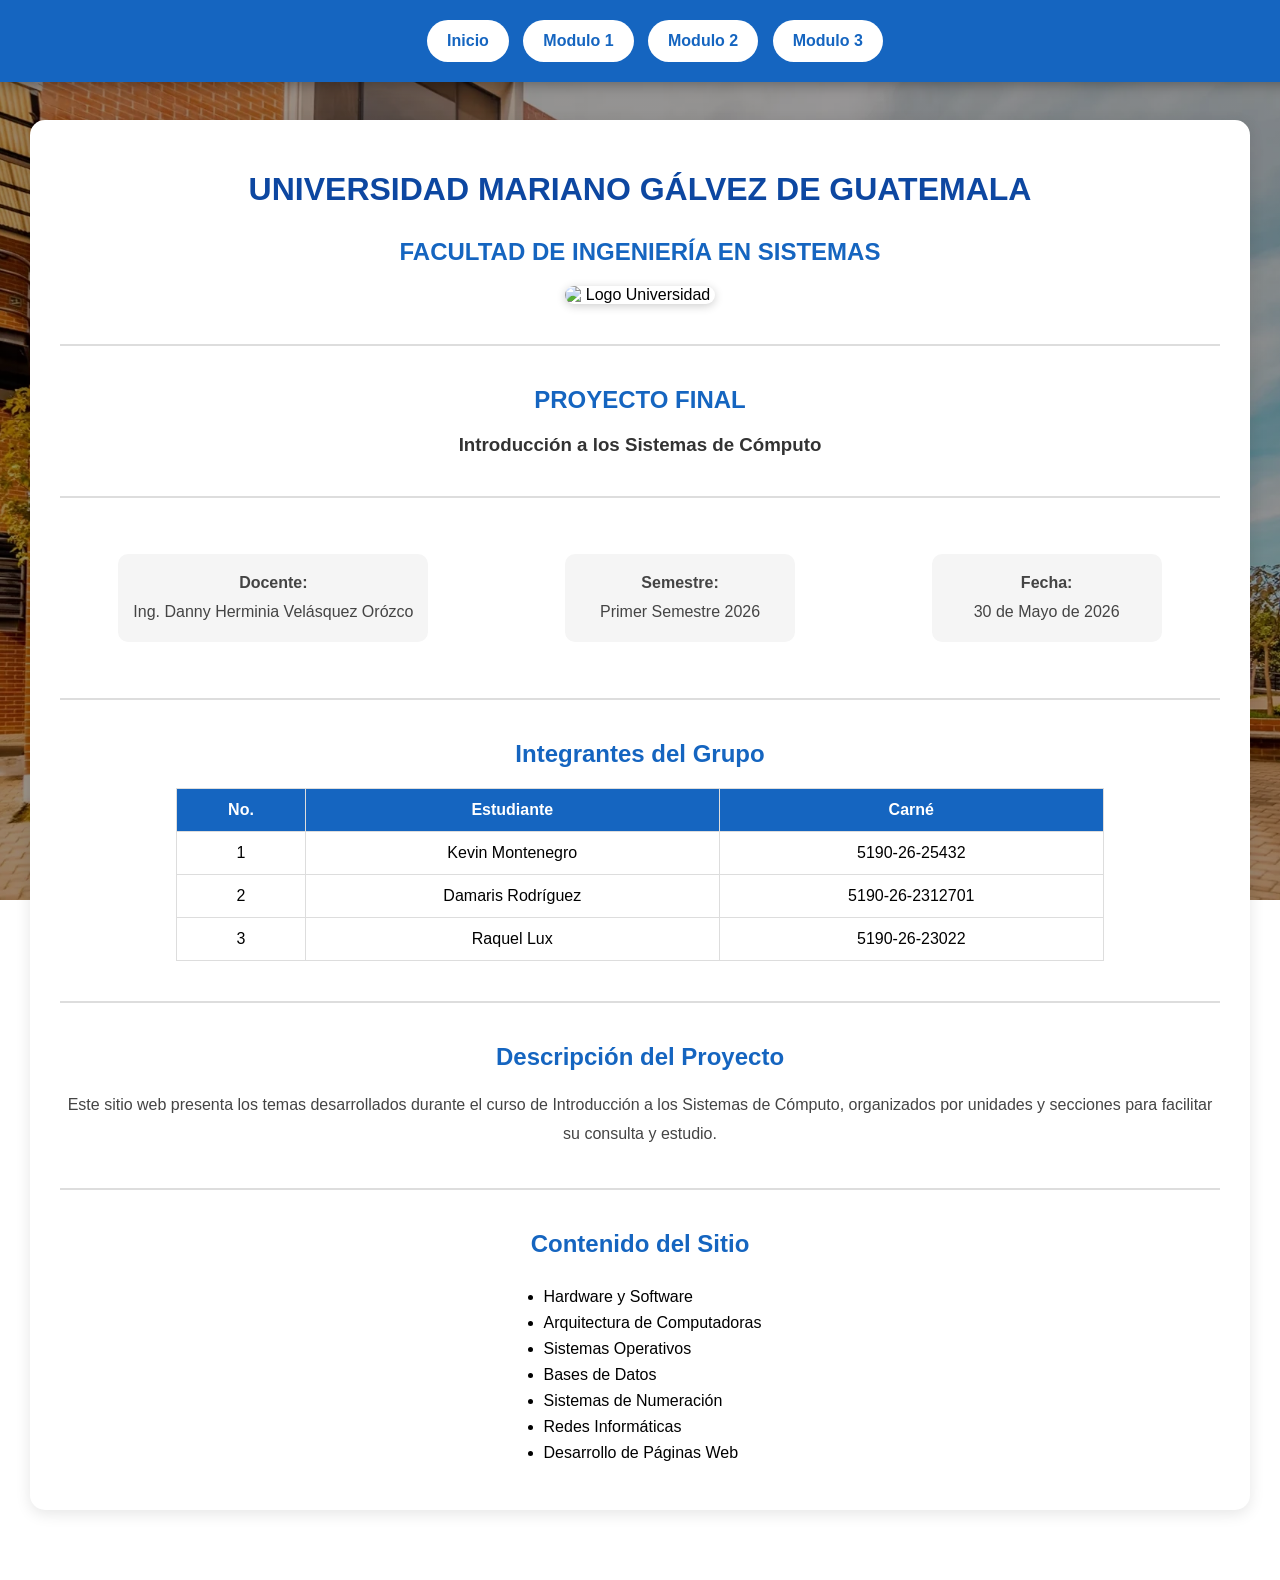
==== Intro/index.html @ de19f569 "Proyecto" ====
<!DOCTYPE html>
<html lang="es">
<head>
    <meta charset="UTF-8">
    <meta name="viewport" content="width=device-width, initial-scale=1.0">
    <title>Botones con Información</title>

    <link rel="stylesheet" href="style.css">
</head>
<body>
        <nav>
            <button onclick="mostrarInfo('inicio')">Inicio

            </button>

            <button onclick="mostrarInfo('info1')">
                Modulo 1
            </button>

            <button onclick="mostrarInfo('info2')">
                 Modulo 2
            </button>

            <button onclick="mostrarInfo('info3')">
                Modulo 3
            </button>
        </nav>

<div id="inicio" class="contenido">

    <div class="semana portada">

        <h1>UNIVERSIDAD MARIANO GÁLVEZ DE GUATEMALA</h1>

        <h2>FACULTAD DE INGENIERÍA EN SISTEMAS</h2>

        <img src="C:\Users\PC\OneDrive\Escritorio\Archivos\Intro\imagenes\Umg.jpg" alt="Logo Universidad" class="logo">

        <hr>

        <h2>PROYECTO FINAL</h2>

        <h3>Introducción a los Sistemas de Cómputo</h3>

        <hr>

        <div class="datos-proyecto">

            <p><strong>Docente:</strong><br>
            Ing. Danny Herminia Velásquez Orózco</p>

            <p><strong>Semestre:</strong><br>
            Primer Semestre 2026</p>

            <p><strong>Fecha:</strong><br>
            30 de Mayo de 2026</p>

        </div>

        <hr>

        <h2>Integrantes del Grupo</h2>

        <table class="tabla-integrantes">

            <tr>
                <th>No.</th>
                <th>Estudiante</th>
                <th>Carné</th>
            </tr>

            <tr>
                <td>1</td>
                <td>Kevin Montenegro</td>
                <td>5190-26-25432</td>
            </tr>

            <tr>
                <td>2</td>
                <td>Damaris Rodríguez</td>
                <td>5190-26-2312701</td>
            </tr>

            <tr>
                <td>3</td>
                <td>Raquel Lux</td>
                <td>5190-26-23022</td>
            </tr>

        </table>

        <hr>

        <h2>Descripción del Proyecto</h2>

        <p>
            Este sitio web presenta los temas desarrollados
            durante el curso de Introducción a los Sistemas de Cómputo,
            organizados por unidades y secciones para facilitar
            su consulta y estudio.
        </p>

        <hr>

        <h2>Contenido del Sitio</h2>

        <ul class="indice">

            <li>Hardware y Software</li>
            <li>Arquitectura de Computadoras</li>
            <li>Sistemas Operativos</li>
            <li>Bases de Datos</li>
            <li>Sistemas de Numeración</li>
            <li>Redes Informáticas</li>
            <li>Desarrollo de Páginas Web</li>

        </ul>

    </div>

</div>

    <div id="info1" class="contenido">
        <div class="semana">  

    <h1>Hardware y Software</h1>

    <hr>

    <p>
        El hardware y el software son elementos fundamentales
        de cualquier sistema informático. Ambos trabajan juntos
        para permitir el funcionamiento correcto de una computadora.
    </p>

    <hr>

    <h2>Historia de la Computadora Personal</h2>

    <h3>1975: Altair 8800</h3>

    <p>
        Considerada la primera computadora personal accesible,
        revolucionó el concepto de computación doméstica.
    </p>

    <img src="C:\Users\PC\OneDrive\Escritorio\Archivos\Intro\imagenes\altair.jpg" width="350">

    <h3>1981: IBM PC</h3>

    <p>
        Transformó el mercado gracias a su arquitectura abierta
        y su amplia adopción empresarial.
    </p>

    <img src="https://upload.wikimedia.org/wikipedia/commons/6/69/IBM_PC_5150.jpg" width="350">

    <hr>

    <h2>Clasificación de las Computadoras</h2>

    <h3>Según Tamaño y Potencia</h3>

    <ul>
        <li>Supercomputadoras</li>
        <li>Mainframes</li>
        <li>Minicomputadoras</li>
        <li>Computadoras personales</li>
    </ul>

    <h3>Según Propósito</h3>

    <ul>
        <li>Propósito general: PCs y laptops</li>
        <li>Propósito específico: servidores y sistemas embebidos</li>
    </ul>

    <h3>Según Arquitectura</h3>

    <ul>
        <li>Monousuario y multiusuario</li>
        <li>Centralizadas y distribuidas</li>
    </ul>

    <hr>

    <h2>Software: El Alma de la Computadora</h2>

    <p>
        El software es el conjunto de instrucciones que controlan
        el hardware y permiten realizar tareas específicas.
    </p>

    <h3>Software de Sistema</h3>

    <ul>
        <li>Windows</li>
        <li>Linux</li>
        <li>macOS</li>
        <li>Controladores</li>
    </ul>

    <h3>Software de Aplicación</h3>

    <ul>
        <li>Procesadores de texto</li>
        <li>Navegadores web</li>
        <li>Juegos</li>
        <li>Herramientas de productividad</li>
    </ul>

    <hr>

    <h2>Hardware: El Cuerpo Físico</h2>

    <img src="C:\Users\PC\OneDrive\Escritorio\Archivos\Intro\imagenes\hardware1.jpg" width="450">

    <h3>CPU</h3>

    <p>
        Es el cerebro de la computadora y procesa instrucciones.
    </p>

    <h3>Memoria RAM</h3>

    <p>
        Almacena temporalmente los datos que se están utilizando.
    </p>

    <h3>Disco Duro / SSD</h3>

    <p>
        Guarda archivos, programas y el sistema operativo.
    </p>

    <h3>Placa Base</h3>

    <p>
        Conecta todos los componentes del sistema.
    </p>

    <hr>

    <h2>Firmware y Middleware</h2>

    <h3>Firmware</h3>

    <p>
        Software integrado dentro del hardware.
    </p>

    <ul>
        <li>BIOS</li>
        <li>Firmware de impresoras</li>
        <li>Controladores</li>
    </ul>

    <h3>Middleware</h3>

    <p>
        Software intermediario que permite comunicación entre aplicaciones.
    </p>

    <ul>
        <li>APIs</li>
        <li>Servidores</li>
        <li>Bases de datos</li>
    </ul>

    <hr>

    <h2>Conectividad</h2>

    <ul>
        <li>Ethernet</li>
        <li>Wi-Fi</li>
        <li>Bluetooth</li>
        <li>TCP/IP</li>
        <li>USB</li>
    </ul>

    <hr>

    <h2>Dispositivos Periféricos</h2>

    <h3>Entrada</h3>

    <ul>
        <li>Teclado</li>
        <li>Mouse</li>
        <li>Escáner</li>
        <li>Micrófono</li>
    </ul>

    <h3>Salida</h3>

    <ul>
        <li>Monitor</li>
        <li>Impresora</li>
        <li>Altavoces</li>
        <li>Proyector</li>
    </ul>

    <h3>Almacenamiento Externo</h3>

    <ul>
        <li>USB</li>
        <li>Discos externos</li>
        <li>Tarjetas SD</li>
    </ul>


    <hr>

    <h2>Ranuras de Expansión y Puertos</h2>

    <ul>
        <li>PCI</li>
        <li>PCIe</li>
        <li>USB</li>
        <li>HDMI</li>
        <li>Ethernet</li>
    </ul>

    <hr>

    <h2>Conclusión</h2>

    <p>
        El hardware y el software son inseparables.
        Ambos evolucionan constantemente para mejorar
        la productividad y la experiencia tecnológica.
    </p>
    <hr>    

    <h1>Arquitectura de Computadoras</h1>

    <h2>Componentes de la Microcomputadora</h2>

    <p>
    Las microcomputadoras utilizan un microprocesador
    como CPU principal.
    </p>

    <img src="C:\Users\PC\OneDrive\Escritorio\Archivos\Intro\imagenes\microcomputadora.jpg" width="400">

    <hr>

    <h2>Tipos de Componentes</h2>

    <h3>Hardware</h3>

    <p>
    Parte física o material de la computadora.
    </p>

    <h3>Software</h3>

    <p>
    Parte lógica o programas que hacen funcionar
    la computadora.
    </p>

    <hr>

    <h2>Componentes Físicos</h2>

    <ul>
    <li>CPU</li>
    <li>Memoria</li>
    <li>Entrada y salida</li>
    </ul>

    <hr>

    <h2>CPU</h2>

    <p>
        La Unidad Central de Proceso es el cerebro
        de la computadora.
    </p>

    <ul>
    <li>Procesa datos</li>
    <li>Coordina componentes</li>
    <li>Ejecuta operaciones lógicas y aritméticas</li>
    </ul>

    <hr>

    <h2>Partes del CPU</h2>

    <ul>
    <li>Unidad aritmética lógica</li>
    <li>Unidad de control</li>
    <li>Registros</li>
    </ul>

    <hr>

    <h2>Memoria RAM y ROM</h2>

    <h3>RAM</h3>

    <p>
    Memoria volátil utilizada para almacenar datos temporales.
    </p>

    <ul>
    <li>Permite ejecutar programas</li>
    <li>Mayor RAM = mayor rendimiento</li>
    </ul>

    <h3>ROM</h3>

    <p>
    Memoria permanente que contiene el BIOS.
    </p>

    <hr>

    <h2>Almacenamiento Secundario</h2>

    <ul>
    <li>Disco duro</li>
    <li>USB</li>
    <li>CD</li>
    <li>Discos extraíbles</li>
    </ul>

    <hr>

    <h2>Unidades de Entrada</h2>

    <ul>
    <li>Teclado</li>
    <li>Mouse</li>
    <li>Scanner</li>
    </ul>

    <hr>

    <h2>Unidades de Salida</h2>

    <ul>
    <li>Monitor</li>
    <li>Impresora</li>
    <li>Tarjeta de video</li>
    </ul>

    <hr>

    <h2>Programas del Sistema</h2>

    <p>
    Son programas indispensables para utilizar
    la computadora.
    </p>

    <hr>

    <h2>Programas de Aplicación</h2>

    <ul>
    <li>Hojas de cálculo</li>
    <li>Bases de datos</li>
    <li>Programas de diseño</li>
    </ul>

    <hr>

    <h2>Firmware</h2>

    <p>
    Conjunto de instrucciones grabadas en memoria ROM.
    </p>

    <hr>

    <h2>Middleware</h2>

    <p>
    Software que conecta aplicaciones y permite
    intercambio de datos.
    </p>

    <hr>

    <h2>Conectividad</h2>

    <p>
    Permite conectar computadoras y dispositivos
    electrónicos entre sí.
    </p>

    <hr>

    <h2>Bits y Bytes</h2>

    <table border="1">

<tr>
    <th>Unidad</th>
    <th>Representa</th>
</tr>

<tr>
    <td>Bit</td>
    <td>0 y 1</td>
</tr>

<tr>
    <td>Byte</td>
    <td>8 bits</td>
</tr>

<tr>
    <td>Kilobyte</td>
    <td>1024 Bytes</td>
</tr>

<tr>
    <td>Megabyte</td>
    <td>1024 KB</td>
</tr>

<tr>
    <td>Gigabyte</td>
    <td>1024 MB</td>
</tr>

    </table>
        </div>

        <hr>

        <div class="semana">    
    <h1>SISTEMAS OPERATIVOS</h1>

    <h2>¿Qué es un Sistema Operativo?</h2>

<p>
Un sistema operativo es el software encargado
de controlar los recursos de hardware y permitir
la interacción entre el usuario y la computadora.
</p>

<hr>

<h2>Sistema de Cómputo</h2>

<p>
Un sistema de cómputo está formado por:
</p>

<ul>
    <li>Hardware</li>
    <li>Sistema Operativo</li>
    <li>Aplicaciones</li>
    <li>Usuario</li>
</ul>

<hr>

<h2>Tipos de Software</h2>

<h3>Software del Sistema</h3>

<p>
Diseñado para controlar y administrar
las tareas propias de la computadora.
</p>

<ul>
    <li>Sistemas Operativos</li>
    <li>Controladores</li>
    <li>Utilerías</li>
    <li>Lenguajes de programación</li>
</ul>

<h3>Software de Aplicación</h3>

<ul>
    <li>Contabilidad financiera</li>
    <li>Estadística</li>
    <li>Hojas de cálculo</li>
    <li>Video e imágenes</li>
</ul>

<hr>

<h2>Software del Sistema</h2>

<p>
Está diseñado para realizar tareas propias
de la computadora, como diagnosticar problemas
de hardware o administrar conexiones.
</p>

<hr>

<h2>Sistemas Operativos Más Utilizados</h2>

<ul>
    <li>Windows</li>
    <li>Mac OS</li>
    <li>Linux</li>
    <li>Unix</li>
</ul>

<hr>

<h2>Windows</h2>

<p>
Microsoft Windows es uno de los sistemas
operativos más utilizados del mundo.
</p>

<h3>Ventajas de Windows</h3>

<ul>
    <li>Gran cantidad de programas compatibles</li>
    <li>Amplio soporte de hardware</li>
    <li>Gran comunidad de usuarios</li>
    <li>Documentación y cursos disponibles</li>
</ul>

<h3>Desventajas de Windows</h3>

<ul>
    <li>Problemas de seguridad</li>
    <li>Menor confiabilidad</li>
</ul>

<hr>

<h2>Mac OS</h2>

<p>
Sistema operativo desarrollado por Apple
para computadoras Macintosh.
</p>

<h3>Ventajas de Mac OS</h3>

<ul>
    <li>Fácil de usar</li>
    <li>Seguro y confiable</li>
    <li>Baja incidencia de errores</li>
    <li>Basado en UNIX</li>
</ul>

<h3>Desventajas de Mac OS</h3>

<ul>
    <li>Menor cantidad de programas</li>
    <li>Compatibilidad limitada</li>
</ul>

<hr>

<h2>Linux y Unix</h2>

<p>
Linux es un sistema operativo inspirado en Unix
y distribuido bajo licencia pública general.
</p>

<h3>Cualidades de Linux</h3>

<ul>
    <li>Código abierto</li>
    <li>Distribución gratuita</li>
    <li>Gran comunidad de desarrolladores</li>
    <li>Disponible principalmente en internet</li>
</ul>

<h3>Debilidades de Linux</h3>

<ul>
    <li>Mayor complejidad de configuración</li>
    <li>Menor cantidad de programas compatibles</li>
</ul>

<hr>

<h2>Funciones de un Sistema Operativo</h2>

<ul>
    <li>Administrar memoria</li>
    <li>Administrar procesos</li>
    <li>Controlar almacenamiento</li>
    <li>Controlar entradas y salidas</li>
    <li>Proporcionar interfaz de usuario</li>
</ul>

<hr>

<h2>Administración de Recursos</h2>

<h3>Administración de Memoria</h3>

<p>
El sistema operativo asigna memoria RAM
a cada programa en ejecución.
</p>

<h3>Administración del Procesador</h3>

<p>
El SO ayuda al procesador a cambiar
entre procesos y ejecutar multitareas.
</p>

<hr>

<h2>Sistemas Abiertos y Cerrados</h2>

<h3>Sistemas Abiertos</h3>

<ul>
    <li>Linux</li>
    <li>Android</li>
    <li>FreeBSD</li>
</ul>

<h3>Sistemas Cerrados</h3>

<ul>
    <li>Windows</li>
    <li>Mac OS</li>
    <li>DOS</li>
</ul>

<hr>

<h2>Software de Aplicación</h2>

<p>
Ayuda a las personas a realizar tareas específicas.
</p>

<ul>
    <li>Editar fotografías</li>
    <li>Procesar números</li>
    <li>Diseño gráfico</li>
    <li>Crear documentos</li>
</ul>

<hr>

<h2>Controladores de Dispositivos</h2>

<p>
Son programas que permiten al sistema operativo
comunicarse con dispositivos periféricos.
</p>

<p>
Funcionan como manuales de instrucciones
para controlar hardware específico.
</p>
<h2>Video Explicativo sobre como funciona un computadora</h2>

<video width="600" controls>

    <source src="C:\Users\PC\OneDrive\Escritorio\Archivos\Intro\imagenes\computadora.mp4" type="video/mp4">

</video>
        </div>
<hr>
        <div class="semana">
<h1>INTRODUCCIÓN A BASE DE DATOS</h1>

<h2>¿Qué es una Base de Datos?</h2>

<p>
Una base de datos es un conjunto organizado
de información almacenada electrónicamente
para facilitar su acceso, administración y actualización.
</p>

<hr>

<h2>Relaciones en Base de Datos</h2>

<p>
Las relaciones permiten conectar información
entre distintas tablas.
</p>

<hr>

<h2>Relación Uno a Uno</h2>

<p>
Un registro de una entidad se relaciona únicamente
con un registro de otra entidad y viceversa.
</p>

<ul>
    <li>Un vehículo tiene una sola matrícula</li>
    <li>Un empleado tiene un solo currículum</li>
</ul>

<hr>

<h2>Relación Uno a Muchos</h2>

<p>
Un registro de una entidad puede relacionarse
con varios registros de otra entidad.
</p>

<ul>
    <li>Un departamento tiene muchos municipios</li>
    <li>Un municipio tiene muchos ciudadanos</li>
</ul>

<hr>

<h2>Relación Muchos a Muchos</h2>

<p>
Muchos registros de una entidad pueden relacionarse
con muchos registros de otra entidad.
</p>

<ul>
    <li>Un estudiante puede cursar varios cursos</li>
    <li>Un curso puede tener muchos estudiantes</li>
</ul>

<p>
Para esto se necesita una tabla intermedia.
</p>

<hr>

<h2>Llave Primaria</h2>

<p>
Es un atributo que identifica de manera única
cada registro de una tabla.
</p>

<h3>Ejemplo</h3>

<ul>
    <li>Carnet de estudiante</li>
    <li>ID de cliente</li>
</ul>

<hr>

<h2>Llave Foránea</h2>

<p>
Es un campo que hace referencia a la llave primaria
de otra tabla para relacionarlas entre sí.
</p>

<p>
Ejemplo:
Una factura almacena el código del cliente
al que pertenece.
</p>

<hr>

<h2>Arquitectura de Base de Datos</h2>

<p>
La arquitectura de bases de datos se divide
en diferentes niveles.
</p>

<ul>
    <li>Nivel Interno</li>
    <li>Nivel Conceptual</li>
    <li>Nivel Externo</li>
</ul>

<hr>

<h2>Nivel Interno</h2>

<p>
Es el nivel más cercano al almacenamiento físico
de los datos.
</p>

<hr>

<h2>Nivel Conceptual</h2>

<p>
Representa los datos sin considerar aspectos físicos.
</p>

<hr>

<h2>Nivel Externo</h2>

<p>
Es el nivel más cercano al usuario final.
</p>

<hr>

<h2>Administrador de Base de Datos (DBA)</h2>

<p>
El DBA es la persona encargada de administrar
la base de datos y garantizar su correcto funcionamiento.
</p>

<hr>

<h2>Responsabilidades del DBA</h2>

<ul>
    <li>Definir esquemas</li>
    <li>Administrar estructuras</li>
    <li>Realizar respaldos</li>
    <li>Garantizar seguridad</li>
    <li>Controlar accesos</li>
</ul>

<hr>

<h2>Sistema Gestor de Base de Datos (SGBD)</h2>

<p>
Es el conjunto de programas encargados
de administrar el acceso a la base de datos.
</p>

<ul>
    <li>MySQL</li>
    <li>Oracle</li>
    <li>SQL Server</li>
    <li>PostgreSQL</li>
</ul>

<hr>

<h2>Funciones del SGBD</h2>

<ul>
    <li>Definición de datos</li>
    <li>Manipulación de datos</li>
    <li>Seguridad</li>
    <li>Recuperación</li>
    <li>Control de concurrencia</li>
</ul>

<hr>

<h2>Lenguaje SQL</h2>

<p>
SQL es el lenguaje utilizado para trabajar
con bases de datos relacionales.
</p>

<hr>

<h2>DDL - Lenguaje de Definición de Datos</h2>

<p>
Permite crear y modificar estructuras de bases de datos.
</p>

<ul>
    <li>CREATE</li>
    <li>DROP</li>
    <li>ALTER</li>
</ul>

<hr>

<h2>DML - Lenguaje de Manipulación de Datos</h2>

<p>
Permite consultar y modificar datos.
</p>

<ul>
    <li>SELECT</li>
    <li>INSERT</li>
    <li>UPDATE</li>
</ul>

<hr>

<h2>DCL - Lenguaje de Control de Datos</h2>

<p>
Permite controlar permisos y accesos.
</p>

<ul>
    <li>GRANT</li>
    <li>REVOKE</li>
</ul>

<hr>

<h2>Modelo Entidad Relación (E/R)</h2>

<p>
Es un diagrama que representa entidades
y relaciones dentro de una base de datos.
</p>

<hr>

<h2>Diseño de Base de Datos</h2>

<ul>
    <li>Crear base de datos</li>
    <li>Crear entidades</li>
    <li>Crear atributos</li>
    <li>Crear relaciones</li>
</ul>

<hr>

<h2>Microsoft Access</h2>

<p>
Microsoft Access permite crear y administrar
bases de datos de forma visual.
</p>

<hr>

<h2>Conclusión</h2>

<p>
Las bases de datos son fundamentales
para almacenar, organizar y administrar
grandes cantidades de información.
</p>

        <h2>Caracteristicas Generales de Bases de Datos</h2>
        <video width="600" controls>

        <source src="C:\Users\PC\OneDrive\Escritorio\Archivos\Intro\imagenes\Base de datos.mp4" type="video/mp4">

        </video>
        <a href="https://www.youtube.com/@Develoteca" target="_blank">
            Video del Canal Ecosistema de Develoteca - Oscar Uh
        </a>
    </div>
</div>

    <div id="info2" class="contenido">

    <div class="semana">

        <h1>SISTEMAS DE NUMERACIÓN</h1>

        <h2>Tipos de sistemas de numeración</h2>

        <ul>
            <li>Decimal</li>
            <li>Binario</li>
            <li>Octal</li>
            <li>Hexadecimal</li>
        </ul>

        <hr>

        <h2>Equivalencias</h2>

        <table>
            <tr>
                <th>Decimal</th>
                <th>Binario</th>
                <th>Octal</th>
                <th>Hexadecimal</th>
            </tr>
            <tr><td>0</td><td>0000</td><td>0</td><td>0</td></tr>
            <tr><td>1</td><td>0001</td><td>1</td><td>1</td></tr>
            <tr><td>2</td><td>0010</td><td>2</td><td>2</td></tr>
            <tr><td>3</td><td>0011</td><td>3</td><td>3</td></tr>
            <tr><td>4</td><td>0100</td><td>4</td><td>4</td></tr>
            <tr><td>5</td><td>0101</td><td>5</td><td>5</td></tr>
            <tr><td>6</td><td>0110</td><td>6</td><td>6</td></tr>
            <tr><td>7</td><td>0111</td><td>7</td><td>7</td></tr>
            <tr><td>8</td><td>1000</td><td></td><td>8</td></tr>
            <tr><td>9</td><td>1001</td><td></td><td>9</td></tr>
            <tr><td>10</td><td>1010</td><td></td><td>A</td></tr>
            <tr><td>11</td><td>1011</td><td></td><td>B</td></tr>
            <tr><td>12</td><td>1100</td><td></td><td>C</td></tr>
            <tr><td>13</td><td>1101</td><td></td><td>D</td></tr>
            <tr><td>14</td><td>1110</td><td></td><td>E</td></tr>
            <tr><td>15</td><td>1111</td><td></td><td>F</td></tr>
        </table>

        <hr>

        <h2>Sistema Decimal</h2>

        <p>
            El sistema decimal se compone de diez símbolos:
            0, 1, 2, 3, 4, 5, 6, 7, 8 y 9.
        </p>

        <p>
            El valor de cada dígito está asociado a una potencia de base 10.
        </p>

        <p>
            Ejemplo:
            528 = 5 × 10² + 2 × 10¹ + 8 × 10⁰ = 528
        </p>

        <hr>

        <h2>Sistema Binario</h2>

        <p>
            El sistema binario utiliza solamente dos dígitos: 0 y 1.
        </p>

        <p>
            El bit es la unidad principal y cada dígito está asociado
            a una potencia de base 2.
        </p>

        <p>
            Ejemplo:
            1011 = 1×2³ + 0×2² + 1×2¹ + 1×2⁰ = 11
        </p>

        <hr>

        <h2>Conversión de Decimal a Binario</h2>

        <p>
            Para convertir un número decimal a binario, se divide
            sucesivamente entre 2. Luego se leen los residuos
            de abajo hacia arriba.
        </p>

        <hr>

        <h2>Sistema Octal</h2>

        <p>
            El sistema octal utiliza ocho símbolos:
            0, 1, 2, 3, 4, 5, 6 y 7.
        </p>

        <p>
            Sus conversiones se realizan de forma similar al sistema binario,
            pero utilizando base 8.
        </p>

        <hr>

        <h2>Sistema Hexadecimal</h2>

        <p>
            El sistema hexadecimal utiliza dieciséis símbolos:
            0, 1, 2, 3, 4, 5, 6, 7, 8, 9, A, B, C, D, E y F.
        </p>

        <p>
            Las letras A, B, C, D, E y F representan los valores
            decimales del 10 al 15.
        </p>

        <hr>

        <h2>Código ASCII</h2>

        <p>
            El código ASCII se utiliza para representar caracteres
            mediante combinaciones de bits.
        </p>

        <table>
            <tr>
                <th>Carácter</th>
                <th>Decimal</th>
                <th>Binario</th>
            </tr>
            <tr><td>1</td><td>49</td><td>0110001</td></tr>
            <tr><td>2</td><td>50</td><td>0110010</td></tr>
            <tr><td>a</td><td>97</td><td>1100001</td></tr>
            <tr><td>b</td><td>98</td><td>1100010</td></tr>
        </table>

        <hr>

        <h2>Unidades de Medida</h2>

        <p>
            La unidad más pequeña de información es el bit.
            Un conjunto de 8 bits forma un byte.
        </p>

        <table>
            <tr>
                <th>Unidad</th>
                <th>Equivalencia</th>
            </tr>
            <tr><td>1 Kilobyte</td><td>1024 bytes</td></tr>
            <tr><td>1 Megabyte</td><td>1024 kilobytes</td></tr>
            <tr><td>1 Gigabyte</td><td>1024 megabytes</td></tr>
            <tr><td>1 Terabyte</td><td>1024 gigabytes</td></tr>
        </table>

    </div>
    <hr>

<div class="semana">

<h1>INTRODUCCIÓN A REDES</h1>

<h2>¿Qué es una Red?</h2>

<p>
Una red es un conjunto de computadoras interconectadas
entre sí mediante cable o medios inalámbricos con el fin
de compartir información y recursos.
</p>

<hr>

<h2>Objetivos de una Red</h2>

<ul>
    <li>Compartir archivos.</li>
    <li>Compartir impresoras.</li>
    <li>Compartir unidades de almacenamiento.</li>
    <li>Transferir información entre computadoras.</li>
    <li>Acceder a servicios como correo electrónico e Internet.</li>
</ul>

<hr>

<h2>Tipos de Redes según su Alcance</h2>

<h3>PAN (Personal Area Network)</h3>

<p>
Red de área personal que cubre pocos metros.
Generalmente utiliza tecnologías inalámbricas
como Bluetooth.
</p>

<h3>LAN (Local Area Network)</h3>

<p>
Red utilizada en oficinas, hogares y empresas.
Permite conectar equipos dentro de una misma área.
</p>

<h3>MAN (Metropolitan Area Network)</h3>

<p>
Conecta varias redes LAN dentro de una ciudad
o área metropolitana.
</p>

<h3>WAN (Wide Area Network)</h3>

<p>
Conecta computadoras ubicadas en cualquier parte
del mundo mediante infraestructura de telecomunicaciones.
</p>

<hr>

<h2>Tipos de Redes según su Organización</h2>

<h3>Cliente - Servidor</h3>

<p>
Los servidores proporcionan recursos y servicios
a las computadoras clientes.
</p>

<h3>Punto a Punto (Peer to Peer)</h3>

<p>
Todas las computadoras tienen el mismo nivel
y pueden actuar como cliente o servidor.
</p>

<hr>

<h2>Componentes de una Red Local</h2>

<ul>
    <li>Estaciones de trabajo (clientes)</li>
    <li>Servidores</li>
    <li>Tarjetas de red</li>
    <li>Cableado</li>
    <li>Switches</li>
    <li>Routers</li>
    <li>Sistema operativo de red</li>
    <li>Recursos compartidos</li>
</ul>

<hr>

<h2>Estaciones de Trabajo</h2>

<p>
Son las computadoras utilizadas por los usuarios
que se conectan a la red.
</p>

<h2>Servidores</h2>

<p>
Son equipos que ofrecen servicios y recursos
a los demás dispositivos conectados.
</p>

<ul>
    <li>Servidores dedicados</li>
    <li>Servidores no dedicados</li>
</ul>

<hr>

<h2>Tarjetas de Red (NIC)</h2>

<p>
Las tarjetas de red permiten la comunicación
entre la computadora y la red.
</p>

<ul>
    <li>Tarjetas Ethernet</li>
    <li>Tarjetas inalámbricas Wi-Fi</li>
</ul>

<hr>

<h2>Tipos de Cableado</h2>

<p>
Los medios físicos permiten transmitir información
entre dispositivos de red.
</p>

<ul>
    <li>Cable Coaxial</li>
    <li>Fibra Óptica</li>
    <li>Par Trenzado UTP</li>
</ul>

<hr>

<h2>Dispositivos de Red</h2>

<h3>Hub</h3>

<p>
Recibe y distribuye señales entre equipos.
</p>

<h3>Switch</h3>

<p>
Permite enviar información únicamente al dispositivo
destino, optimizando el tráfico de red.
</p>

<h3>Router</h3>

<p>
Conecta redes diferentes y permite acceso a Internet.
</p>

<hr>

<h2>Sistema Operativo de Red</h2>

<p>
Administra los recursos de la red y controla
la comunicación entre dispositivos.
</p>

<ul>
    <li>Windows Server</li>
    <li>Linux Server</li>
</ul>

<hr>

<h2>Recursos Compartidos</h2>

<p>
Una red permite compartir recursos de hardware
y software reduciendo costos.
</p>

<ul>
    <li>Impresoras</li>
    <li>Archivos</li>
    <li>Aplicaciones</li>
    <li>Discos de almacenamiento</li>
</ul>

<hr>

<h2>Topologías de Red</h2>

<p>
La topología representa la forma en que los equipos
se conectan físicamente.
</p>

<ul>
    <li>Anillo</li>
    <li>Bus</li>
    <li>Estrella</li>
</ul>

<hr>

<h2>Topología de Anillo</h2>

<p>
Los equipos forman un círculo y los datos viajan
en una sola dirección.
</p>

<h4>Ventajas</h4>

<ul>
    <li>Fácil detectar fallos.</li>
</ul>

<h4>Desventajas</h4>

<ul>
    <li>Si falla un equipo o cable puede detenerse la red.</li>
</ul>

<hr>

<h2>Topología de Bus</h2>

<p>
Todos los equipos se conectan a un único cable principal.
</p>

<h4>Ventajas</h4>

<ul>
    <li>Fácil instalación.</li>
    <li>Bajo costo.</li>
</ul>

<h4>Desventajas</h4>

<ul>
    <li>Si el cable principal falla, toda la red deja de funcionar.</li>
</ul>

<hr>

<h2>Topología de Estrella</h2>

<p>
Todos los dispositivos se conectan a un switch central.
Es la topología más utilizada actualmente.
</p>

<h4>Ventajas</h4>

<ul>
    <li>Fácil mantenimiento.</li>
    <li>Mayor confiabilidad.</li>
</ul>

<h4>Desventajas</h4>

<ul>
    <li>Mayor cantidad de cableado.</li>
</ul>

<hr>

<h2>Direcciones IP</h2>

<p>
Las direcciones IP identifican de forma única
a cada dispositivo dentro de una red.
</p>

<table>
<tr>
<th>Clase</th>
<th>Rango</th>
<th>Máscara</th>
</tr>

<tr>
<td>A</td>
<td>1.0.0.0 - 127.255.255.255</td>
<td>255.0.0.0</td>
</tr>

<tr>
<td>B</td>
<td>128.0.0.0 - 191.255.255.255</td>
<td>255.255.0.0</td>
</tr>

<tr>
<td>C</td>
<td>192.0.0.0 - 223.255.255.255</td>
<td>255.255.255.0</td>
</tr>

</table>

<hr>

<h2>Configuración de una Red</h2>

<ol>
    <li>Instalar la tarjeta de red.</li>
    <li>Configurar TCP/IP.</li>
    <li>Crear grupo de trabajo.</li>
    <li>Compartir recursos.</li>
</ol>

<hr>

<h2>Materiales para Construir una Red</h2>

<ul>
    <li>Tarjetas de red</li>
    <li>Cable UTP</li>
    <li>Conectores RJ-45</li>
    <li>Switch</li>
    <li>Router</li>
    <li>Herramientas de ponchado</li>
</ul>
    <h2>Conceptos basicos y componentes de una red</h2>
        <video width="600" controls>

        <source src="C:\Users\PC\OneDrive\Escritorio\Archivos\Intro\imagenes\redes.mp4" type="video/mp4">

        </video>
        <a href="https://www.youtube.com/@ecosistemasenavirtual" target="_blank">
            Video del Canal Ecosistema de Recursos Educativos Digitales SENA
        </a>
</div>

</div>

    <div id="info3" class="contenido">

    <div class="semana">

        <h1>DESARROLLO DE PÁGINAS WEB</h1>

        <h2>¿Qué es la Web?</h2>

        <p>
            La Web es un sistema de gestión de información que permite
            transmitir datos a través de Internet.
        </p>

        <p>
            La World Wide Web (WWW) fue desarrollada en 1990 por
            Tim Berners-Lee utilizando tecnologías como HTML,
            URL y HTTP.
        </p>

        <hr>

        <h2>Web 2.0</h2>

        <p>
            La Web 2.0 se caracteriza por la interacción entre usuarios,
            permitiendo compartir contenido y participar activamente
            en plataformas digitales.
        </p>

        <ul>
            <li>Facebook</li>
            <li>Twitter</li>
            <li>YouTube</li>
            <li>Blogs</li>
        </ul>

        <hr>

        <h2>Web 3.0</h2>

        <p>
            La Web 3.0 es conocida como la Web Semántica.
            Utiliza tecnologías inteligentes para comprender
            mejor el lenguaje humano y ofrecer resultados más precisos.
        </p>

        <p>
            También se relaciona con el uso de dispositivos móviles,
            servicios en la nube y aplicaciones inteligentes.
        </p>

        <hr>

        <h2>¿Qué es un Sitio Web?</h2>

        <p>
            Un sitio web es un conjunto de páginas web relacionadas
            entre sí y accesibles mediante un dominio de Internet.
        </p>

        <p>
            Generalmente cuenta con una página principal llamada
            Home Page o Página de Inicio.
        </p>

        <hr>

        <h2>¿Qué es una Página Web?</h2>

        <p>
            Una página web es un documento creado en HTML
            que puede contener texto, imágenes, videos,
            sonidos y elementos interactivos.
        </p>

        <ul>
            <li>Texto</li>
            <li>Imágenes</li>
            <li>Videos</li>
            <li>Sonidos</li>
            <li>Enlaces</li>
        </ul>

        <hr>

        <h2>¿Qué es una URL?</h2>

        <p>
            Una URL (Uniform Resource Locator) es la dirección única
            que identifica una página web en Internet.
        </p>

        <p>
            Ejemplo:
            <a href="https://www.umg.edu.gt" target="_blank">
                https://www.umg.edu.gt
            </a>
        </p>

        <hr>

        <h2>Navegadores Web</h2>

        <p>
            Los navegadores permiten acceder y visualizar
            páginas web.
        </p>

        <ul>
            <li>Google Chrome</li>
            <li>Mozilla Firefox</li>
            <li>Microsoft Edge</li>
            <li>Safari</li>
            <li>Opera</li>
        </ul>

        <hr>

        <h2>¿Cómo Funciona HTTP?</h2>

        <p>
            HTTP (HyperText Transfer Protocol) es el protocolo
            utilizado para transferir información entre los
            navegadores y los servidores web.
        </p>

        <p>
            Funciona mediante solicitudes (Request)
            y respuestas (Response).
        </p>

        <hr>

        <h2>Dirección IP</h2>

        <p>
            Una dirección IP es un identificador único
            asignado a cada dispositivo conectado a Internet.
        </p>

        <p>
            Ejemplo: 192.168.2.1
        </p>

        <hr>

        <h2>DNS</h2>

        <p>
            DNS significa Sistema de Nombres de Dominio.
            Su función es traducir los nombres de los sitios web
            a direcciones IP.
        </p>

        <hr>

        <h2>Servidores Web</h2>

        <p>
            Un servidor web es un software encargado de responder
            las solicitudes realizadas por los usuarios y entregar
            páginas, imágenes, videos y otros recursos.
        </p>

        <hr>

        <h2>Seguridad en la Red</h2>

        <h3>Servidor Proxy</h3>

        <p>
            Actúa como intermediario entre el usuario
            y los recursos de Internet.
        </p>

        <h3>Firewall</h3>

        <p>
            Es un sistema de seguridad diseñado para bloquear
            accesos no autorizados y proteger la red.
        </p>

        <hr>

        <h2>Lenguaje HTML</h2>

        <p>
            HTML (HyperText Markup Language) es el lenguaje
            utilizado para crear páginas web.
        </p>

        <p>
            Permite estructurar textos, imágenes, videos,
            enlaces, tablas y formularios.
        </p>

        <hr>

        <h2>Estructura Básica de un Documento HTML</h2>

        <pre>
        &lt;html&gt;

            &lt;head&gt;
                &lt;title&gt;Mi Página&lt;/title&gt;
            &lt;/head&gt;

            &lt;body&gt;
                Contenido de la página
            &lt;/body&gt;

        &lt;/html&gt;
        </pre>

        <hr>

        <h2>Etiquetas Básicas HTML</h2>

        <table>

            <tr>
                <th>Etiqueta</th>
                <th>Función</th>
            </tr>

            <tr>
                <td>&lt;h1&gt; - &lt;h6&gt;</td>
                <td>Títulos</td>
            </tr>

            <tr>
                <td>&lt;p&gt;</td>
                <td>Párrafos</td>
            </tr>

            <tr>
                <td>&lt;br&gt;</td>
                <td>Salto de línea</td>
            </tr>

            <tr>
                <td>&lt;hr&gt;</td>
                <td>Línea horizontal</td>
            </tr>

            <tr>
                <td>&lt;!-- --&gt;</td>
                <td>Comentarios</td>
            </tr>

        </table>

        <hr>

        <h2>Formatos de Texto HTML</h2>

        <table>

            <tr>
                <th>Etiqueta</th>
                <th>Descripción</th>
            </tr>

            <tr>
                <td>&lt;b&gt;</td>
                <td>Texto en negrita</td>
            </tr>

            <tr>
                <td>&lt;i&gt;</td>
                <td>Texto en cursiva</td>
            </tr>

            <tr>
                <td>&lt;u&gt;</td>
                <td>Texto subrayado</td>
            </tr>

            <tr>
                <td>&lt;strong&gt;</td>
                <td>Texto importante</td>
            </tr>

            <tr>
                <td>&lt;small&gt;</td>
                <td>Texto pequeño</td>
            </tr>

        </table>

        <hr>

        <h2>Formularios HTML</h2>

        <p>
            Los formularios permiten recopilar información
            de los usuarios.
        </p>

        <ul>
            <li>Cajas de texto</li>
            <li>Contraseñas</li>
            <li>Botones</li>
            <li>Checkbox</li>
            <li>Listas desplegables</li>
            <li>Carga de archivos</li>
        </ul>

        <hr>

        <h2>Tablas HTML</h2>

        <p>
            Las tablas permiten organizar información
            en filas y columnas.
        </p>

        <hr>

        <h2>Actividad del Curso</h2>

        <ol>
            <li>Crear una página principal.</li>
            <li>Agregar enlaces a otras páginas.</li>
            <li>Utilizar listas.</li>
            <li>Crear tablas.</li>
            <li>Insertar imágenes.</li>
            <li>Agregar videos.</li>
            <li>Aplicar estilos CSS.</li>
        </ol>
        <h2>Pequeña Introducción al Desarrollo Web</h2>
        
        <video width="600" controls>

        <source src="C:\Users\PC\OneDrive\Escritorio\Archivos\Intro\imagenes\web.mp4" type="video/mp4">

        </video>
        <a href="https://www.youtube.com" target="_blank">
            Video del Canal Programación Accesible
        </a>
    </div>

</div>

    <script src="script.js"></script>

</body>
</html>
---- Intro/style.css ----
body{
    margin: 0;
    padding-top: 90px;
    background-color: #f4f6f9;
    font-family: Arial, sans-serif;

    background:
    linear-gradient(
        rgba(0,0,0,0.4),
        rgba(0,0,0,0.4)
    ),
    url("imagenes/campus.jpg");

    background-size: cover;
    background-position: center;
    background-attachment: fixed;
}

/* ENCABEZADO */

header{
    background: #0d47a1;
    color: white;
    text-align: center;
    padding: 25px;
    box-shadow: 0px 2px 10px rgba(0,0,0,0.3);
}

header h1{
    margin: 0;
}

/* MENU */

nav{
    position: fixed;
    top: 0;
    left: 0;
    right: 0;
    width: 100%;
    background: #1565c0;
    padding: 15px;
    text-align: center;
    z-index: 9999;
    box-shadow: 0px 3px 12px rgba(0,0,0,0.3);
}

nav button{
    background: white;
    color: #1565c0;
    border: none;
    padding: 12px 20px;
    margin: 5px;
    border-radius: 25px;
    font-weight: bold;
    cursor: pointer;
}

button{
    background: white;
    color: #1565c0;
    border: none;
    padding: 12px 20px;
    margin: 8px;
    border-radius: 8px;
    font-size: 16px;
    cursor: pointer;
    transition: 0.3s;
    font-weight: bold;
}

button:hover{
    background: #0d47a1;
    color: white;
    transform: scale(1.05);
}

/* CONTENIDO */

.contenido{
    display: none;
    padding: 30px;
}
pre{
    background-color: #1e1e1e;
    color: white;
    padding: 15px;
    border-radius: 10px;
    overflow-x: auto;
}

/* SEMANAS */

.semana{
    background: white;
    padding: 30px;
    margin-bottom: 40px;
    border-radius: 15px;
    box-shadow: 0px 4px 15px rgba(0,0,0,0.1);
}

/* TITULOS */

h1{
    color: #0d47a1;
}

h2{
    color: #1565c0;
    margin-top: 30px;
}

h3{
    color: #333;
}

/* PARRAFOS */

p{
    line-height: 1.8;
    color: #444;
}

/* LISTAS */

ul{
    padding-left: 25px;
}

li{
    margin-bottom: 8px;
}

/* IMAGENES */

img{
    width: 100%;
    max-width: 500px;
    margin-top: 15px;
    margin-bottom: 25px;
    border-radius: 12px;
    box-shadow: 0px 2px 10px rgba(0,0,0,0.2);
}

/* VIDEOS */

video{
    display: block;
    margin: 20px auto;
    width: 100%;
    max-width: 700px;
    border-radius: 12px;
}

/* TABLAS */

table{
    width: 100%;
    border-collapse: collapse;
    margin-top: 20px;
    margin-bottom: 30px;
    background: white;
}

table th{
    background: #1565c0;
    color: white;
    padding: 12px;
}

table td{
    padding: 10px;
    border: 1px solid #ddd;
    text-align: center;
}

th, td{
    border: 1px solid #ccc;
    padding: 10px;
}

/* LINEAS */

hr{
    margin-top: 40px;
    margin-bottom: 40px;
    border: none;
    height: 2px;
    background: #ddd;
}

/* RESPONSIVE */

@media(max-width:768px){

    button{
        width: 90%;
    }

    .contenido{
        padding: 15px;
    }

    .semana{
        padding: 20px;
    }

/* INICIO */

}
.portada{
    text-align:center;
}

.logo{
    width:150px;
    margin:20px auto;
    display:block;
}

.datos-proyecto{
    display:flex;
    justify-content:space-around;
    flex-wrap:wrap;
    gap:20px;
}

.datos-proyecto p{
    background:#f5f5f5;
    padding:15px;
    border-radius:10px;
    min-width:200px;
}

.tabla-integrantes{
    width:80%;
    margin:auto;
    border-collapse:collapse;
}

.tabla-integrantes th{
    background:#1565c0;
    color:white;
}

.tabla-integrantes th,
.tabla-integrantes td{
    padding:12px;
    border:1px solid #ddd;
}

.indice{
    display: inline-block;
    text-align: left;
    width: auto;
    margin: 10px auto;
}

/* CENTRAR CONTENIDO Y LISTAS */

.semana{
    text-align: center;
}

.semana ul,
.semana ol{
    display: inline-block;
    text-align: left;
    margin: 10px auto;
    padding-left: 25px;
}

/* CENTRAR IMAGENES Y VIDEOS */

a{
    color: #1565c0;
    font-weight: bold;
    text-decoration: none;
}

a:hover{
    text-decoration: underline;
}
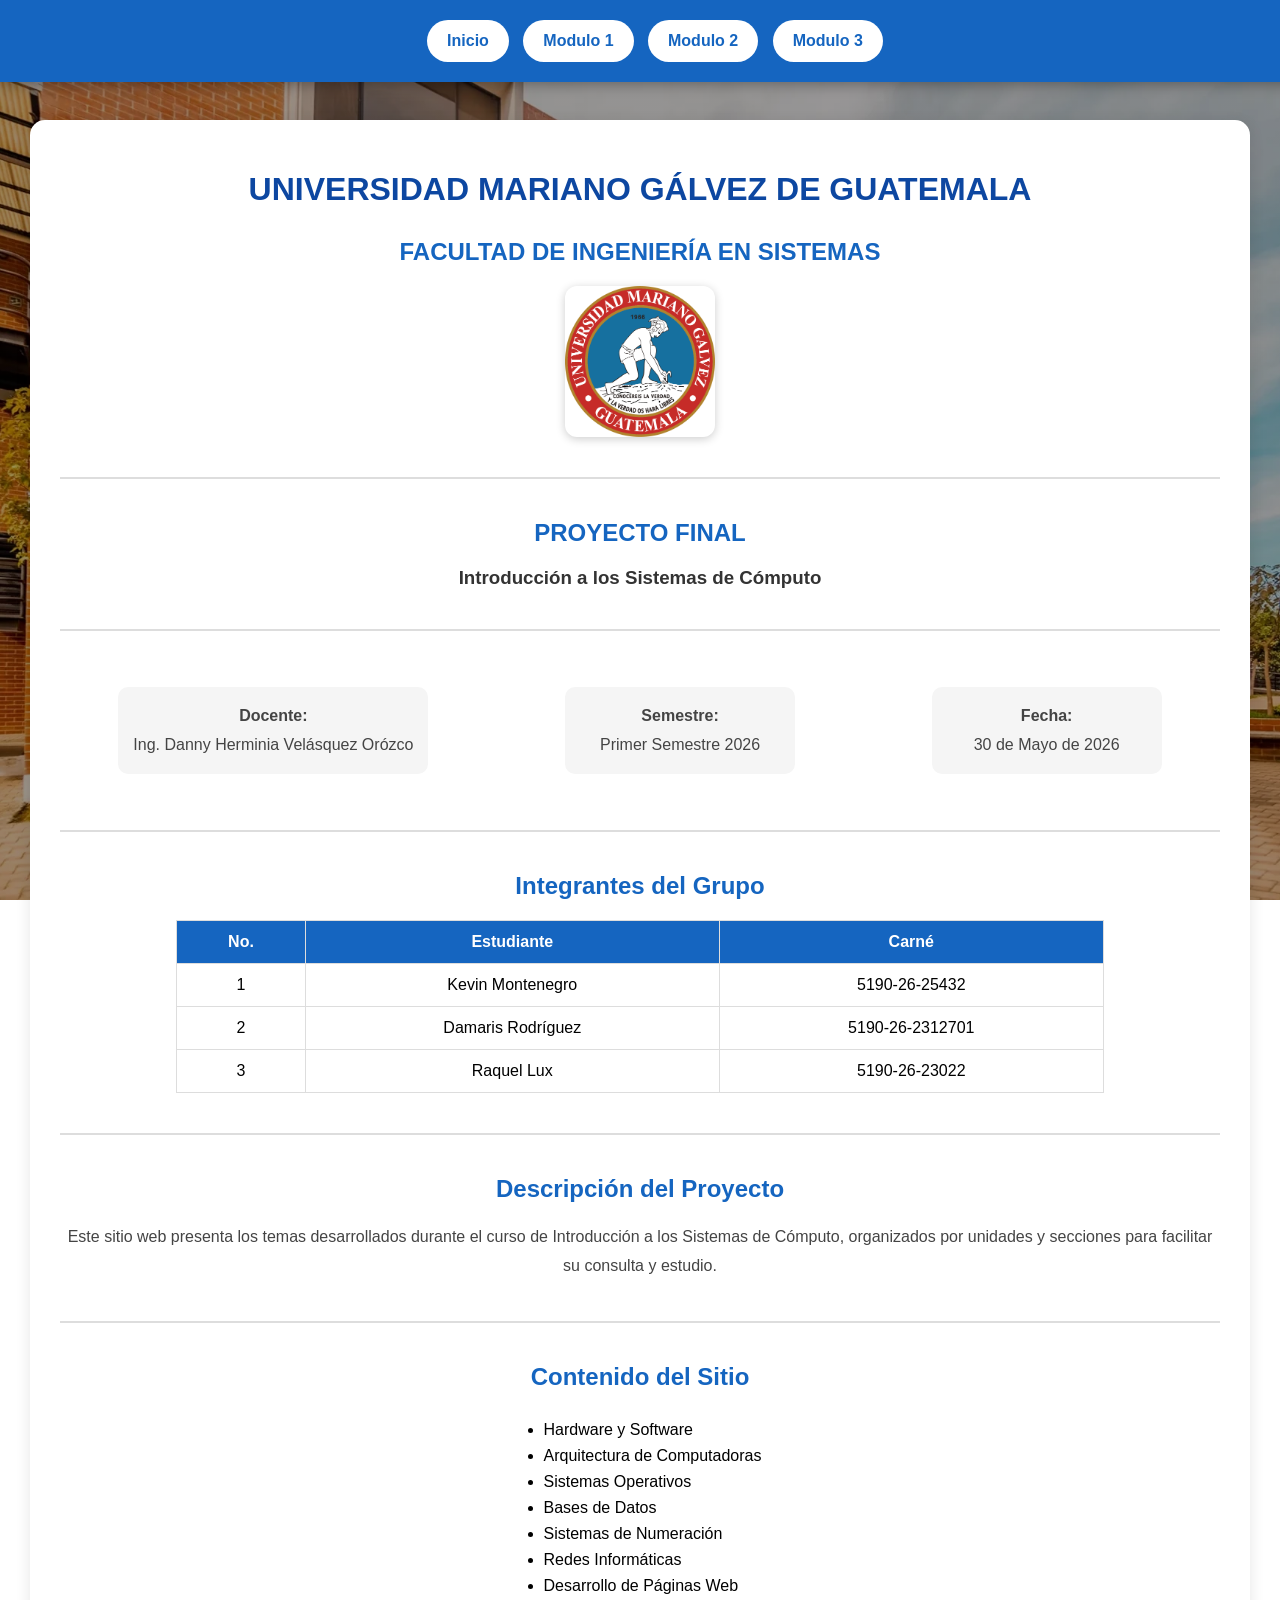
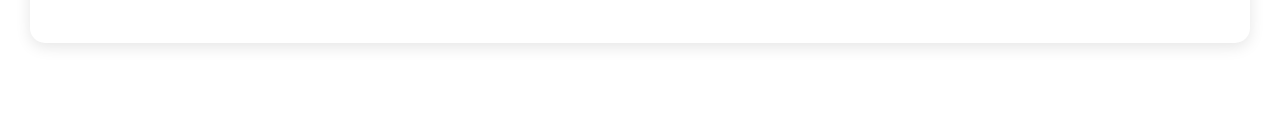
==== commit dbf82bb0: "Error en codigo, se arregla" ====
--- a/Intro/index.html
+++ b/Intro/index.html
@@ -34,7 +34,7 @@
 
         <h2>FACULTAD DE INGENIERÍA EN SISTEMAS</h2>
 
-        <img src="C:\Users\PC\OneDrive\Escritorio\Archivos\Intro\imagenes\Umg.jpg" alt="Logo Universidad" class="logo">
+        <img src="imagenes\Umg.jpg" alt="Logo Universidad" class="logo">
 
         <hr>
 
@@ -144,7 +144,7 @@
         revolucionó el concepto de computación doméstica.
     </p>
 
-    <img src="C:\Users\PC\OneDrive\Escritorio\Archivos\Intro\imagenes\altair.jpg" width="350">
+    <img src="imagenes\altair.jpg" width="350">
 
     <h3>1981: IBM PC</h3>
 
@@ -153,7 +153,7 @@
         y su amplia adopción empresarial.
     </p>
 
-    <img src="https://upload.wikimedia.org/wikipedia/commons/6/69/IBM_PC_5150.jpg" width="350">
+    <img src="imagenes/IBM.jpg" width="350">
 
     <hr>
 
@@ -213,7 +213,7 @@
 
     <h2>Hardware: El Cuerpo Físico</h2>
 
-    <img src="C:\Users\PC\OneDrive\Escritorio\Archivos\Intro\imagenes\hardware1.jpg" width="450">
+    <img src="imagenes\hardware1.jpg" width="450">
 
     <h3>CPU</h3>
 
@@ -342,7 +342,7 @@
     como CPU principal.
     </p>
 
-    <img src="C:\Users\PC\OneDrive\Escritorio\Archivos\Intro\imagenes\microcomputadora.jpg" width="400">
+    <img src="imagenes\microcomputadora.jpg" width="400">
 
     <hr>
 
@@ -765,7 +765,7 @@
 
 <video width="600" controls>
 
-    <source src="C:\Users\PC\OneDrive\Escritorio\Archivos\Intro\imagenes\computadora.mp4" type="video/mp4">
+    <source src="imagenes\computadora.mp4" type="video/mp4">
 
 </video>
         </div>
@@ -1048,7 +1048,7 @@
         <h2>Caracteristicas Generales de Bases de Datos</h2>
         <video width="600" controls>
 
-        <source src="C:\Users\PC\OneDrive\Escritorio\Archivos\Intro\imagenes\Base de datos.mp4" type="video/mp4">
+        <source src="imagenes\Base de datos.mp4" type="video/mp4">
 
         </video>
         <a href="https://www.youtube.com/@Develoteca" target="_blank">
@@ -1553,7 +1553,7 @@
     <h2>Conceptos basicos y componentes de una red</h2>
         <video width="600" controls>
 
-        <source src="C:\Users\PC\OneDrive\Escritorio\Archivos\Intro\imagenes\redes.mp4" type="video/mp4">
+        <source src="imagenes\redes.mp4" type="video/mp4">
 
         </video>
         <a href="https://www.youtube.com/@ecosistemasenavirtual" target="_blank">
@@ -1897,7 +1897,7 @@
         
         <video width="600" controls>
 
-        <source src="C:\Users\PC\OneDrive\Escritorio\Archivos\Intro\imagenes\web.mp4" type="video/mp4">
+        <source src="imagenes\web.mp4" type="video/mp4">
 
         </video>
         <a href="https://www.youtube.com" target="_blank">
@@ -1910,4 +1910,4 @@
     <script src="script.js"></script>
 
 </body>
-</html>+</html>
